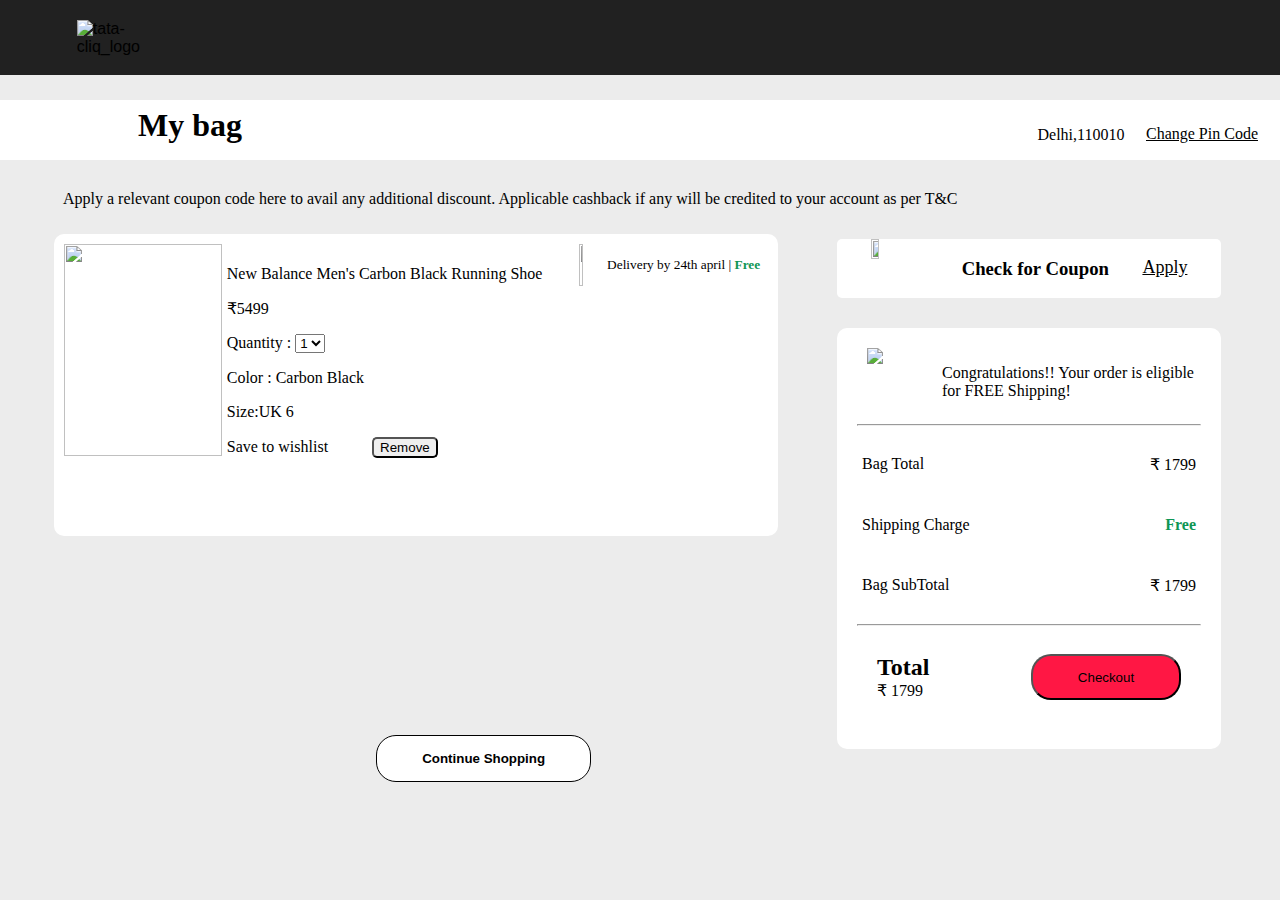
==== bag.html @ 66182cd4 "Merge pull request #32 from premsg1610/finalupdate" ====
<!DOCTYPE html>
<html lang="en">
<head>
    <meta charset="UTF-8">
    <meta http-equiv="X-UA-Compatible" content="IE=edge">
    <meta name="viewport" content="width=device-width, initial-scale=1.0">
    <title>My Bag</title>
    <link rel="stylesheet" href="bag.css">
    <link rel="stylesheet" href="nav_js_css_file/navStyle.css">
    <script
        src="https://kit.fontawesome.com/24c494a6b6.js"
        crossorigin="anonymous"
    ></script>
    <style>
        .loginDropdown{
            margin-top:20px;
            background-color:#212121 !important;
        }
        .loginBtn{
            float: right;
            background-color: #212121;
            color: white; 
            font-size: 25px;
        }
    </style>
</head>
<body>

<!-- Header Section Navbar STARTS Here-->

<div id="navContainer" style="height:75px">
    <div></div>
    <div class="navMiddle">
        <div class="logoHolder">
            <img src="nav_js_css_file/tata_cliq.png" alt="tata-cliq_logo">
        </div>
        <div class="navFunctHolder">
                    <div  class="loginDropdown">
                        <span id="profileIcon" class="loginBtn" >
                            <i class="fa-solid fa-circle-user"></i>&nbsp;&nbsp;
                            <i class="fa-solid fa-angle-down" style="font-size: 18px;"></i>
                        </span>

                        <div class="loginDropdown-content" style="top: 35px;">
                            <span style="right:0.5px; top:-10px;"><i class="fa-solid fa-sort-up"></i></span>
                            <!-- <p id="arrow"></p> -->
                            <button id="loginBtn" onclick="openNav()"  style="display: none;">Login/ Register</button>
                            <p><a href="#"><i class="fa-regular fa-user"></i>&nbsp;&nbsp;&nbsp;My account</a></p>
                            <p><a href="#"><i class="fa-solid fa-bag-shopping"></i>&nbsp;&nbsp;&nbsp;Order History</a></p>
                            <p><a href="#"><i class="fa-regular fa-heart"></i>&nbsp;&nbsp;&nbsp;My Wishlist</a></p>
                            <p><a href="#"><i class="fa-regular fa-bell"></i>&nbsp;&nbsp;&nbsp;Alerts & Coupon</a></p>
                            <p><a href="#"><i class="fa-solid fa-gift"></i>&nbsp;&nbsp;&nbsp;Gift Card</a></p>
                            <p><a href="#"><i class="fa-solid fa-money-bill-1-wave"></i>&nbsp;&nbsp;&nbsp;CLiQ Cash</a></p>
                            <p id="logOut"><a href="#"><i class="fa-solid fa-gear"></i>&nbsp;&nbsp;&nbsp;Log Out</a></p>
                        </div>

                    </div>
        </div>
    </div>
    <div></div>
</div>

<!-- Header Section Navbar ENDS Here-->





    <div id="head">
     <h1>My bag</h1>
     <p id="pin">Delhi,110010 </p>
     <u>Change Pin Code</u>
     </div>
     <p id="tc">Apply a relevant coupon code here to avail any additional discount. Applicable cashback if any will be credited to your account as per T&C</p>
    <div id="maincontainer">
        <div id="productbox">
          
        <div id="productimg"><img src="https://img.tatacliq.com/images/i7/437Wx649H/MP000000011497645_437Wx649H_202112172042201.jpeg" alt=""></div>
        <div id="productdetails">
            <p>New Balance Men's Carbon Black Running Shoe</p>
            <p>₹5499</p>
            <p>Quantity : <select value ="">
                <option value="">1</option>
                <option value="">2</option>
                </select></p>
            <p>Color : Carbon Black </p>
            <p>Size:UK 6</p>
            <p> <i class="fa-regular fa-heart"></i> Save to wishlist <span><button id="delet">Remove   </button></span></p>
        </div>
        <div id="deliverystatus"> <img src="https://encrypted-tbn0.gstatic.com/images?q=tbn:ANd9GcTkJ7J8fstcAZkc0bJeOUeShS929ESxb1ORhcfd6pCL8uCZw5k1F6-1pglfEX2G4hwIFrg&usqp=CAU" alt="">
        <p>Delivery by 24th april | <span id="green">Free</span></p></div>
        
        </div>
        
       
         <div id="rightbox">
            <div id="coupon">
                <img src="https://cdn-icons-png.flaticon.com/512/879/879767.png" width="10%" height="80%">
                <h3>Check for Coupon</h3>
                <p >Apply</p>
            </div>
            <div id="totalbox">
                <div id="delivery">
                <img src="https://www.tatacliq.com/src/cart/components/img/shipping-truck.b2027e03dce2.svg"/>
                <p>Congratulations!! Your order is eligible for FREE Shipping!</p>
               </div>
               <hr>
               <div id ="totalprice">
                  <p>Bag Total</p>
                  <p>₹ 1799</p>
               </div>
              <div id ="totalprice">
                <p>Shipping Charge</p>
                <p id ="green">Free</p>
             </div>
             <div id ="totalprice">
                <p>Bag SubTotal</p>
                <p>₹ 1799</p>
             </div>
             <hr>
             <div id="checkoutbox">
                <div id="Finaltotal">
                    <p id="total">Total</p>
                    <p >₹ 1799</p>
                </div>
                <button>Checkout</button>
             </div>
            
         </div>
         <button id="lastbutton" > <a href="index.html">Continue Shopping   </a> </button>
         
     </div>
   
     

     
</body>


</html>


<script src="nav_js_css_file/brands.js"></script>

<script src="nav_js_css_file/nav.js"></script>

<script src="nav_js_css_file/pop.js"></script>
---- bag.css ----
body{
    background-color: #ececec;
    margin: 0;
}
#head{
    /* border: 1px solid black; */
     height: 50px;
    margin-top: 70px;
    display: flex;
    justify-content: space-between;
    padding-left: 10px;
    padding-top: 10px;
    width: 100%;
    background-color: white;
    margin-left: -2px;
   
    /* border-radius: 10px; */
}
h1{
    margin-left: 130px;
    margin-top: -3px;
}
#pin{
   margin-left: 55%;
}
u{
    margin-top: 15px;
    margin-right: 30px;
}

#maincontainer{
    
    height: 500px;
    display: flex;
     box-sizing: border-box;
    justify-content: space-evenly;
    padding-top: 30px;
    margin-top: -20px;

}
#productbox{
   
    width: 55%;
    height: 60%;
    display: flex;
    /* margin: auto; */
    padding: 10px;
    /* gap: 10px; */
    background-color: white;
    border-radius: 10px;
}
#rightbox{
    
    width: 30%;
    height: 90%;
    padding: 5px;
}
#coupon{
    display: flex;
    justify-content: space-evenly;
    background-color: white;
    border-radius: 5px;
}
#coupon > img{
    height: 25%;
    width: 15%;
}
#coupon > p{
  font-size: large;
  text-decoration: underline;
}
#totalbox{
   
    height: 90%;
    margin-top: 30px;
    background-color: white ;
    border-radius: 10px;
    padding: 20px;
}
#delivery{
  display: flex;
  gap: 30px;
  padding-left: 10px;
}
#delivery > p{
   font-size: medium;
}
#delivery > img{
    width: 20%;
}
#totalprice{
    display: flex;
    justify-content: space-between;
    padding: 5px;
}
#Finaltotal > p{
    margin: 0;
    /* padding: 0; */
}
#total{
    font-size: x-large;
    font-weight: bolder;
}
#checkoutbox{
  display: flex;
  justify-content: space-between;
  padding: 20px;
}
#checkoutbox > button{
    width: 150px;
    background-color: #ff1744;
    border-radius: 20px;
    cursor: pointer;
}

#productimg{
    
    width: 25%;
    height: 75%;
    object-fit: cover;
    
}
#productimg > img{
    
    width: 100%;
    height: 100%;
   
}
#productdetails{
    
    width: 55%;
    height: 75%;
    background-color: white;
    padding: 5px;
}
#deliverystatus{
    font-size: smaller;
    width: 30%;
    height: 15%;
    display: flex;
    background-color: white;
}
#deliverystatus > img {
    width: 15%;
    height: 100%;
}
/* #lastbutton{
    margin: auto;
    background-color: teal;
    margin-left: -150%;

} */
#lastbutton{
    border: 1px solid black;
    /* margin-left: 10%; */
    margin-left: -120%;
    margin-top: -40px;
    padding: 15px 45px 15px 45px;
    border-radius: 20PX;
    background-color: white;
    color:black;
    font-weight: bolder;
    cursor: pointer;
}
#delet{
    margin-left: 40px;
    border-radius: 5px;
}
i{
    cursor: pointer;
    
}
a{
    text-decoration: none;
    color: black;
}
#green{
    color: #0f9654;
    font-weight: bolder;
}
#tc{
    margin-left: 63px;
    margin-top: 30px;
}
u{
    margin-left: -70px;
}
---- nav_js_css_file/navStyle.css ----
body{
    margin:100px 0;
}

/* Header Section Navbar basic container styles */
#navContainer{
    width: 100%;
    height: 100px;
    background-color: #212121;
    display: flex;
    font-family: sans-serif;
    position:fixed;
    top: 0;

}

#navContainer > div:nth-child(1){
    width:6%;
}



/* Navbar Section Area */
#navContainer > div:nth-child(2){
    width:88%;
}
/* ********************** */



#navContainer > div:nth-child(3){
    width:6%;
}

#navContainer > div:nth-child(3)>div{
    width:100%;
    height: 40px;
    background-color: #000;
}


/* Navbar Middle Section style */
.navMiddle{
    display: flex;
    justify-content: space-between;
}




/* Navbar logo section */
.logoHolder{
    width:6.5%;
    display: flex;
    align-items: center;
    cursor: pointer;
}

.logoHolder>img{
    width: 100%;
}
/* *********Logo Section Ends here************ */




/* Navbar Middle division into 2 section */
.navFunctHolder{
    width:84.5%;
}
.navFunctHolder>div:nth-child(1){   
    background-color: #000;
    height: 40px;
}

.navFunctHolder>div:nth-child(2){
    width: 100%;
    height: 60px;
}




/* Top Middle Section Navbar STARTS here*/
.topMiddleSection{
    display: flex;
    justify-content: space-between;
    align-items: center;
    font-size: 14px;
}

.topMiddleSection>div:nth-child(1){
    width:15%;
    padding-left: 18px;
    color: white;
    cursor: pointer;
}

.topMiddleSection_Menu{
    display: flex;
    width: 46%;
    flex-direction: row-reverse;
    justify-content: space-between;
    color: white;
}

.topMenu{
  color: white;
  text-decoration: none;
}
/* Top Middle Section Navbar ENDS here */




/* bottom Middle Section Navbar */
.bottomMiddleSection{
    display: flex;
    justify-content: space-between;
    align-items: center;
}

.bottomMiddleSection>div:nth-child(1){
    width: 25.5%;
    height: 60px;
    display:flex;
    color: white;
}



/* Categories and Brands Style Section  */

.navbarArrowDown{
    padding-left: 5px;
    padding-top: 3px;
}



/********** Search Section ********/
.bottomMiddleSection>div:nth-child(2){
    width: 63.5%;
    height: 60px;
    display: flex;
    align-items: center;
}

.bottomMiddleSection>div:nth-child(2)>div{
    display: flex;
    align-items: center;
    color: #a0a0a0;
    width: 100%;
    height: 40px;
    border-radius: 5px;
    background-color: #4a4a4a;
}

.bottomMiddleSection>div:nth-child(2)>div>div:nth-child(1){
    width: 3%;
    height: 100%;
    display: flex;
    align-items: center;
    padding: 10px;
}

.bottomMiddleSection>div:nth-child(2)>div>div:nth-child(2){
    width: 97%;
    height: 40px;
}

.bottomMiddleSection input{
    background-color: #4a4a4a;
    color: #a0a0a0;
    font-size: 16px;
    border: none;
    border-radius: 5px;
    width: 99%;
    height:38px;
}

.bottomMiddleSection input:focus{
    outline: none;
}

/************ Search Section ENDS here ***********/



/*************** Bookmark and Bag Section Style  ***********/
.bottomMiddleSection>div:nth-child(3){
    width: 11%;
    height: 60px;
    display: flex;
    align-items: center;
    color: white;
}

.bottomMiddleSection>div:nth-child(3)>div{
    width:50%;
    padding-left: 20%;
    cursor: pointer;
}


/****************** Categories Dropdown styling STARTS here **************************/
.dropbtn {
    width:50%;
    height: 100%;
    padding-left: 20px;
    font-size: 18px;
    display: flex;
    align-items: center;
  }
  
  .dropdown {
    position: relative;
    display: block;
    width:50%;
    height: 100%;
    font-size: 18px;
  }
  
  .dropdown-content {
    display: none;
    position: absolute;
    background-color: #f1f1f1;
    padding: 14px 16px 0px 16px;
    text-align: left;
    width:970px;
    box-shadow: 0px 8px 16px 0px rgba(0,0,0,0.2);
  }

  

  .dropdown-content a {
    color: grey;
    padding: 6px 0px;
    text-decoration: none;
    display: block;
  }

  #listCat a{
    padding:11px 0px;
    font-size: 15px;
  }
  
  
  .dropdown-content a:hover {color: #000;}
  
  .dropdown:hover .dropdown-content {display: block;}
  
  .dropdown:hover .dropbtn {
    background-color: #fff;
    width:fit-content;
    padding-right: 10px;
    height: 100%;
    color: #000;
  }

  #listCat span{
    float: right;
    font-weight: 700;
    font-size: 16px;
  }

  /***************** Categories Dropdown styling ENDS here *******************/


  /* Right side Menu items in Category Section */
  .dropdown-content > div {
    display: flex;
    /* position: absolute; */
    background-color: #f1f1f1;
    padding: 14px 16px;
    justify-content: space-between;
    /* width: 100%; */
  }

  .dropdown-content > div > div:nth-child(1){
    width: 20%;
  }

  .dropdown-content > div > div:nth-child(2){
    width: 75%;
  }


/* ***************************************************** */

/****************** Brands Dropdown styling STARTS here **************************/
.dropbtn_Br {
  width:50%;
  height: 100%;
  padding-left: 20px;
  font-size: 18px;
  display: flex;
  align-items: center;
}

.dropdown_Br {
  position: relative;
  display: block;
  width:50%;
  height: 100%;
  font-size: 18px;
}

.dropdown-content_Br {
  display: none;
  position: absolute;
  padding: 14px 16px 0px 16px;
  background-color: #f1f1f1;
  text-align: left;
  width:840px;
  box-shadow: 0px 8px 16px 0px rgba(0,0,0,0.2);
}

.dropdown-content_Br a {
  color: grey;
  padding: 6px 0px;
  text-decoration: none;
  display: block;
}

#listBrand a{
  padding:11px 0px;
  font-size: 15px;
}

.dropdown-content_Br a:hover {color: #000;}

.dropdown_Br:hover .dropdown-content_Br {display: block;}

.dropdown_Br:hover .dropbtn_Br {
  background-color: #fff;
  width:fit-content;
  padding-right: 10px;
  height: 100%;
  color: #000;
}

#listBrand span{
  float: right;
  font-weight: 700;
  font-size: 16px;
}

/***************** Brand Dropdown styling ENDS here *******************/


/* Right side Menu items in Category Section */
.dropdown-content_Br > div {
  display: flex;
  /* position: absolute; */
  background-color: #f1f1f1;
  /* padding: 14px 16px; */
  justify-content: space-between;
  /* width: 100%; */
}

.dropdown-content_Br > div > div:nth-child(1){
  width: 20%;
  padding: 14px 20px;
}

.dropdown-content_Br > div > div:nth-child(2){
  width: 45%;
  padding: 14px 16px;
}

.dropdown-content_Br > div > div:nth-child(3){
  width: 35%;
  background-color: #dbd9d9;
}


/* ****************************************************** */

#cateTable, #brandTable{
  width: 100%;
}


#imgList>div{
  display:flex;
  justify-content: space-around;
  margin-top: 10px;
  margin-bottom: 10px;
}

#imgList img{
  border-radius: 50%;
  cursor: pointer;
}
  

/***************** Login/Register Section ******************/

/* .loginBtn {
  display: flex;
  align-items: center;
  height: 100%;
} */

.loginDropdown {
  position: relative;
  display: block;
  float: right;
}

.loginDropdown-content {
  display: none;
  position: absolute;
  right:0;
  top: 28px;
  background-color: #f1f1f1;
  padding: 14px 20px;
  text-align: left;
  min-width:140px;
  line-height: 25px;
  box-shadow: 0px 8px 16px 0px rgba(0,0,0,0.2);
  z-index: 1;
}

/* .loginDropdown-content a {
  color: black;
  padding: 10px 0px;
  text-decoration: none;
  display: block;
} */

.loginDropdown-content a:hover {color: #000; cursor: pointer; }

.loginDropdown:hover .loginDropdown-content {
  display: block;
  
}

/* .loginDropdown:hover .loginBtn {
  background-color: #fff;
  width:max-content;
  padding-right: 10px;
  height: 100%;
  color: #000;
} */

.loginDropdown-content  a{
  text-decoration: none;
  color: black;
  font-size: 15px;
}

#loginBtn{
  border: none;
  border-radius: 20px;
  background-color: red;
  color: white;
  padding: 10px 16px;
  font-size: 16px;
  cursor: pointer;
}

.loginDropdown-content span{
  position:absolute; 
  top: -9px; 
  right: 25px; 
  font-size: 30px; 
  color: #f1f1f1;
}


/******************* SignIn / SignUp Window style *********************/
.overlay {
  height: 100%;
  width: 100%;
  display: none;
  position: fixed;
  z-index: 1;
  top: 0;
  left: 0;
  background-color: rgb(0,0,0);
  background-color: rgba(0,0,0, 0.66);
}

.overlay-content {
  position: relative;
  /* top: 25%; */
  padding-top: 85px;
  width: 35%;
  height: 95vh;
  text-align: center;
  color: #000;
  margin: auto;
  margin-top: 5px;
  background-color: white;
  border-radius: 30px;
}

.overlay a {
  padding: 8px;
  text-decoration: none;
  font-size: 36px;
  color: #818181;
  display: block;
  transition: 0.3s;
}


.overlay .closebtn {
  position: absolute;
  top: 12px;
  right: 20px;
  font-size: 40px;
}



.overlay-content > h1{
  font-size: 32px;
  font-family: 700;
  color: #212121;
  margin: 0;
}

.inputMobile{
  color: #9d9e9f;
  font-size: 16px;
  font-weight: 400;
}

.numberInput{
  display: flex;
  margin: auto;
  border: 1px solid #e7e7e7;
  border-radius: 5px;
  width: 70%;
  height: 40px;
  margin-top: 35px;
  align-items: center;
}

.overlay-content > div > div > div:nth-child(1){
  padding: 10px 20px;
  font-size: 16px;
}

.numberInput > div:last-child{
  width: 100%;
}

.overlay-content > div > div input{
  height: 38px;
  width: 100%;
  border: none;
  outline: none;
  font-size: 16px;
}

.overlay-content input::-webkit-outer-spin-button,
input::-webkit-inner-spin-button {
  -webkit-appearance: none;
  margin: 0;
}

.overlay-content h3{
  color:#da1c5c;
  margin: auto;
  margin-top: 25px;
  margin-bottom: 50px;
  cursor: pointer;
  width: 35%;
}
.termPolicy{
  color:#da1c5c;
  margin:0px 0px 30px;
  font-weight: 700;
}

#term{
  width: 70%;
  margin: auto;
  font-size: 12px;
  text-align: left;
  color: #4a4a4a;
}

.overlay-content button{
  width: 70%;
  border-radius: 15px;
  font-size: 18px;
  color: rgb(255, 255, 255);
  text-align: center;
  border: 0px;
  margin-top: 15px;
  outline: none;
  padding: 13px 15px;
  /* background-image: linear-gradient(to right bottom, rgb(137, 33, 107), rgb(218, 68, 83));
  box-shadow: rgb(218 68 83) 0px 28px 18px -23px; */
  cursor: pointer;
}


/**************** SignIn / SignUP window style ENDS here *********************/



#popEmailDiv{
  display: none;
}

.otpResend{
  display: flex;
  justify-content: space-between;
  width: 70%;
  color:#da1c5c;
  font-weight: 400;
  margin: auto;
}

.otpResend p{
  cursor: pointer;
}

#popOtpBtn{
  margin-top: 80px;
}
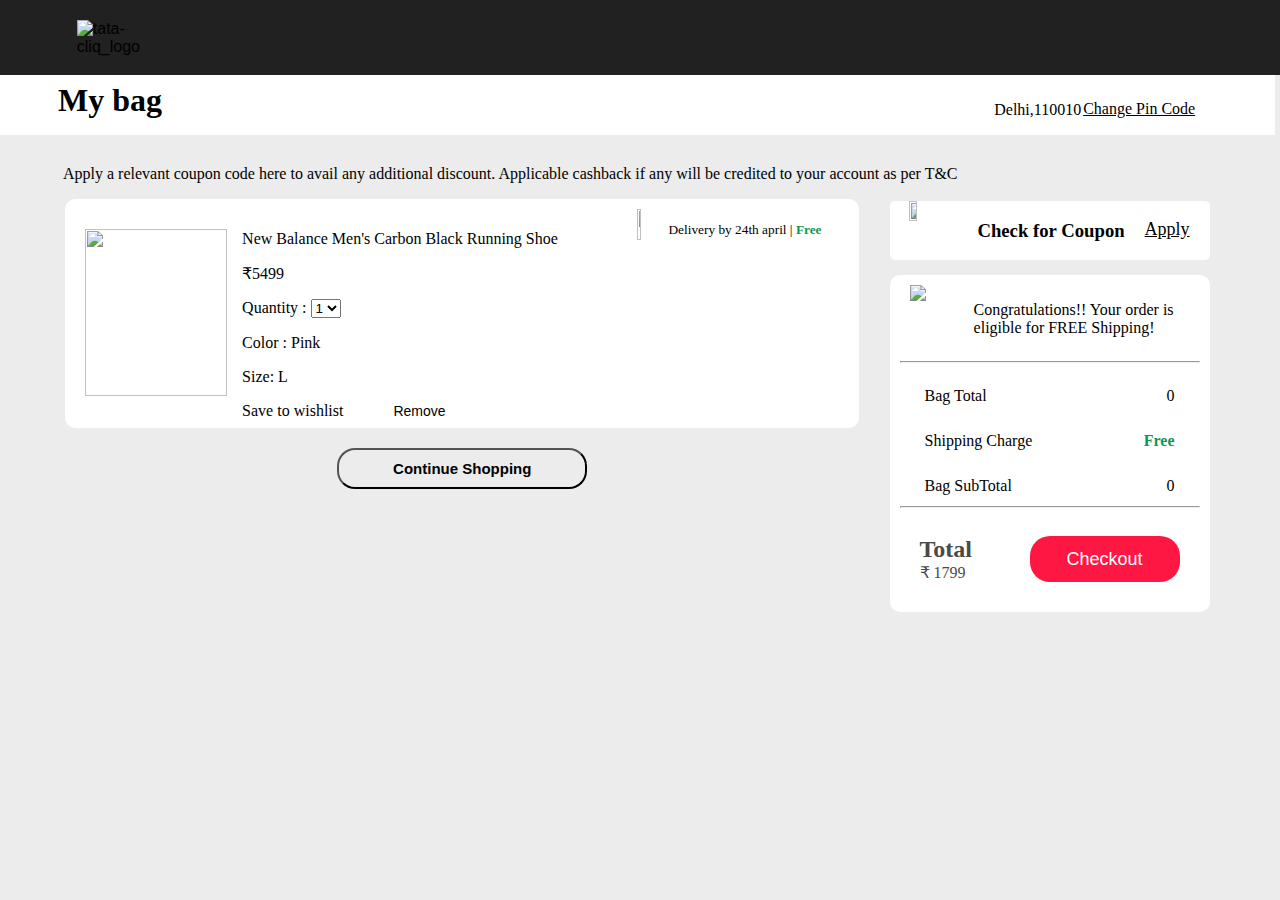
==== commit 2599cf47: "Merge pull request #33 from premsg1610/homePage" ====
--- a/bag.html
+++ b/bag.html
@@ -72,27 +72,35 @@
      <u>Change Pin Code</u>
      </div>
      <p id="tc">Apply a relevant coupon code here to avail any additional discount. Applicable cashback if any will be credited to your account as per T&C</p>
-    <div id="maincontainer">
+    <div id="maincontainer" >
+      <div id="itemsContainer" >
         <div id="productbox">
-          
-        <div id="productimg"><img src="https://img.tatacliq.com/images/i7/437Wx649H/MP000000011497645_437Wx649H_202112172042201.jpeg" alt=""></div>
-        <div id="productdetails">
-            <p>New Balance Men's Carbon Black Running Shoe</p>
-            <p>₹5499</p>
-            <p>Quantity : <select value ="">
-                <option value="">1</option>
-                <option value="">2</option>
-                </select></p>
-            <p>Color : Carbon Black </p>
-            <p>Size:UK 6</p>
-            <p> <i class="fa-regular fa-heart"></i> Save to wishlist <span><button id="delet">Remove   </button></span></p>
+            <div id="productimg"><img id="img" src="https://img.tatacliq.com/images/i7/437Wx649H/MP000000011497645_437Wx649H_202112172042201.jpeg" alt=""></div>
+            <div id="productdetails">
+                <p id="itemDetail">New Balance Men's Carbon Black Running Shoe</p>
+                <p id="itemPrice">₹5499</p>
+                <p>Quantity : <select value ="">
+                    <option value="">1</option>
+                    <option value="">2</option>
+                    <option value="">3</option>
+                    <option value="">4</option>
+                    <option value="">5</option>
+                    </select></p>
+                <p>Color : Pink </p>
+                <p>Size: L</p>
+                <p> <i class="fa-regular fa-heart"></i> Save to wishlist <span><button id="delet">Remove   </button></span></p>
         </div>
         <div id="deliverystatus"> <img src="https://encrypted-tbn0.gstatic.com/images?q=tbn:ANd9GcTkJ7J8fstcAZkc0bJeOUeShS929ESxb1ORhcfd6pCL8uCZw5k1F6-1pglfEX2G4hwIFrg&usqp=CAU" alt="">
         <p>Delivery by 24th april | <span id="green">Free</span></p></div>
         
         </div>
+        <div id="continue">
+            <button id="lastbutton"><a id="anchor" href="index.html">Continue Shopping</a>
+            </button></div>
         
-       
+        
+    </div>  
+    
          <div id="rightbox">
             <div id="coupon">
                 <img src="https://cdn-icons-png.flaticon.com/512/879/879767.png" width="10%" height="80%">
@@ -107,31 +115,32 @@
                <hr>
                <div id ="totalprice">
                   <p>Bag Total</p>
-                  <p>₹ 1799</p>
+                  <p id="bagTotal1">0</p>
                </div>
               <div id ="totalprice">
                 <p>Shipping Charge</p>
-                <p id ="green">Free</p>
+                <p id="green">Free</p>
              </div>
              <div id ="totalprice">
                 <p>Bag SubTotal</p>
-                <p>₹ 1799</p>
+                <p id="bagTotal2">0</p>
              </div>
              <hr>
              <div id="checkoutbox">
                 <div id="Finaltotal">
                     <p id="total">Total</p>
-                    <p >₹ 1799</p>
+                    <p id="bagTotal4">₹ 1799</p>
                 </div>
                 <button>Checkout</button>
              </div>
             
          </div>
-         <button id="lastbutton" > <a href="index.html">Continue Shopping   </a> </button>
+        
          
      </div>
    
      
+</div>
 
      
 </body>
@@ -139,6 +148,7 @@
 
 </html>
 
+<script src="bag.js"></script>
 
 <script src="nav_js_css_file/brands.js"></script>
 
--- a/bag.css
+++ b/bag.css
@@ -5,55 +5,65 @@
 #head{
     /* border: 1px solid black; */
      height: 50px;
-    margin-top: 70px;
+    /* margin-top: 70px; */
     display: flex;
     justify-content: space-between;
     padding-left: 10px;
     padding-top: 10px;
-    width: 100%;
+    width: 99%;
     background-color: white;
     margin-left: -2px;
    
     /* border-radius: 10px; */
 }
 h1{
-    margin-left: 130px;
+    margin-left: 50px;
     margin-top: -3px;
 }
 #pin{
-   margin-left: 55%;
+   margin-left: 60%;
 }
 u{
     margin-top: 15px;
-    margin-right: 30px;
+    margin-right: 80px;
 }
 
 #maincontainer{
     
-    height: 500px;
+    /* height: 500px; */
     display: flex;
      box-sizing: border-box;
     justify-content: space-evenly;
-    padding-top: 30px;
+    padding-top: 20px;
     margin-top: -20px;
-
+    /* border:solid */
+
+}
+
+#itemsContainer{
+    width:62%;
+    margin-right:-40px;
+    /* border:solid coral */
 }
 #productbox{
    
-    width: 55%;
-    height: 60%;
+    /* width: 55%; */
+    height: 50%;
     display: flex;
     /* margin: auto; */
     padding: 10px;
     /* gap: 10px; */
     background-color: white;
     border-radius: 10px;
+    /* border:solid red */
 }
 #rightbox{
     
-    width: 30%;
-    height: 90%;
+    width: 25%;
+    /* height: 100%; */
     padding: 5px;
+    /* border:1px solid blue; */
+    margin-top: -3px;
 }
 #coupon{
     display: flex;
@@ -71,11 +81,12 @@
 }
 #totalbox{
    
-    height: 90%;
-    margin-top: 30px;
+    /* height: 90%; */
+    margin-top: 15px;
     background-color: white ;
     border-radius: 10px;
-    padding: 20px;
+    padding: 10px;
+    /* border:1px solid yellow */
 }
 #delivery{
   display: flex;
@@ -89,17 +100,23 @@
     width: 20%;
 }
 #totalprice{
+    height:35px;
     display: flex;
     justify-content: space-between;
-    padding: 5px;
+    padding-left: 25px;
+    padding-right:25px;
+    margin-bottom:10px;
+    /* border:1px solid brown; */
 }
 #Finaltotal > p{
     margin: 0;
     /* padding: 0; */
+    color:#4a4a4a;
 }
 #total{
     font-size: x-large;
     font-weight: bolder;
+    color:grey
 }
 #checkoutbox{
   display: flex;
@@ -110,14 +127,19 @@
     width: 150px;
     background-color: #ff1744;
     border-radius: 20px;
+    border:none;
     cursor: pointer;
+    color:white;
+    font-size: 18px;
 }
 
 #productimg{
     
-    width: 25%;
-    height: 75%;
+    width: 20%;
+    height: 80%;
     object-fit: cover;
+    margin:20px 10px 0px 10px;
+    /* border:solid blue */
     
 }
 #productimg > img{
@@ -129,9 +151,10 @@
 #productdetails{
     
     width: 55%;
-    height: 75%;
+    /* height: 75%; */
     background-color: white;
     padding: 5px;
+    /* border:solid teal */
 }
 #deliverystatus{
     font-size: smaller;
@@ -150,21 +173,31 @@
     margin-left: -150%;
 
 } */
+
+#continue{
+    /* border:1px solid red; */
+    background-color: #ececec;
+    text-align: center;
+    margin-top: 20px;
+}
+
 #lastbutton{
-    border: 1px solid black;
-    /* margin-left: 10%; */
-    margin-left: -120%;
-    margin-top: -40px;
-    padding: 15px 45px 15px 45px;
-    border-radius: 20PX;
-    background-color: white;
+    /* border: 1px solid black; */
+    width:250px;
+    padding: 10px 20px 10px 20px;
+    border-radius: 18PX;
+    background-color:#ececec;
     color:black;
     font-weight: bolder;
     cursor: pointer;
+    font-size:15px;
 }
 #delet{
     margin-left: 40px;
     border-radius: 5px;
+    border:none;
+    background-color: white;
+    font-size:14px
 }
 i{
     cursor: pointer;
--- a/nav_js_css_file/navStyle.css
+++ b/nav_js_css_file/navStyle.css
@@ -1,5 +1,5 @@
 body{
-    margin:100px 0;
+    margin:0px 0;
 }
 
 /* Header Section Navbar basic container styles */
@@ -9,15 +9,18 @@
     background-color: #212121;
     display: flex;
     font-family: sans-serif;
-    position:fixed;
+    position:sticky;
     top: 0;
+    z-index: 1;
 
 }
 
 #navContainer > div:nth-child(1){
     width:6%;
 }
-
+#blockshowCat,#blockshow{
+  background-color: white;;
+}
 
 
 /* Navbar Section Area */
@@ -58,7 +61,15 @@
 
 .logoHolder>img{
     width: 100%;
-}
+    height:fit-content;
+    /* width:fit-content */
+}
+.logoHolder>img:hover{
+  transform:none;
+  
+}
+
+
 /* *********Logo Section Ends here************ */
 
 
@@ -108,7 +119,65 @@
   color: white;
   text-decoration: none;
 }
+.topMenu:hover{
+  color:white
+}
 /* Top Middle Section Navbar ENDS here */
+
+
+
+
+/*********************** SignIn / SignUp Section **********************/
+
+#popMobileDiv{
+  margin-top:5px;
+}
+
+
+#popDisplay {
+  background-color: #ff1744;
+  padding: 10px 25px;
+  border-radius: 25px;
+  color: white;
+  border: none;
+  cursor: pointer;
+}
+#popIcon {
+  margin-right: 10px;
+}
+
+#arrow {
+  margin-top: 33px;
+  background-color: white;
+  content: "   ";
+  position: absolute;
+  width: 15px;
+  height: 15px;
+  box-sizing: border-box;
+  z-index: 3;
+  border: none;
+  margin-left: 130px;
+  transform: rotate(225deg);
+  /* display: none; */
+}
+
+#boxhov {
+  margin-top: -10px;
+  width: 300px;
+  /* padding: 50px; */
+  position: absolute;
+  margin-left: 405px;
+  z-index: 3;
+  display: none;
+  box-shadow: rgba(0, 0, 0, 0.1) 0px 4px 12px;
+}
+
+#dummy:hover + #boxhov,
+#boxhov:hover {
+  display: block;
+}
+
+/*********************** SignIn / SignUp Section ENDS here ************************/
 
 
 
@@ -118,6 +187,7 @@
     display: flex;
     justify-content: space-between;
     align-items: center;
+
 }
 
 .bottomMiddleSection>div:nth-child(1){
@@ -144,6 +214,7 @@
     height: 60px;
     display: flex;
     align-items: center;
+    /* border:1px solid red */
 }
 
 .bottomMiddleSection>div:nth-child(2)>div{
@@ -154,6 +225,7 @@
     height: 40px;
     border-radius: 5px;
     background-color: #4a4a4a;
+    /* border:1px solid white */
 }
 
 .bottomMiddleSection>div:nth-child(2)>div>div:nth-child(1){
@@ -175,8 +247,10 @@
     font-size: 16px;
     border: none;
     border-radius: 5px;
-    width: 99%;
+    width: 97%;
     height:38px;
+    /* border:1px solid teal; */
+    float:right
 }
 
 .bottomMiddleSection input:focus{
@@ -224,7 +298,7 @@
   .dropdown-content {
     display: none;
     position: absolute;
-    background-color: #f1f1f1;
+    background-color: white;
     padding: 14px 16px 0px 16px;
     text-align: left;
     width:970px;
@@ -240,11 +314,29 @@
     display: block;
   }
 
+  /* .dropdown-content a:hover{
+    color: red !important;
+  } */
+#listCat{
+  font-size:18px;
+}
   #listCat a{
     padding:11px 0px;
     font-size: 15px;
   }
-  
+
+  #cateTable a:hover{
+    color: red !important;
+  }
+
+  #brandTable a:hover{
+    color: red !important;
+  }
+
+  hr{
+    margin:8px 0px;
+    color:black
+  }
   
   .dropdown-content a:hover {color: #000;}
   
@@ -275,6 +367,7 @@
     padding: 14px 16px;
     justify-content: space-between;
     /* width: 100%; */
+    
   }
 
   .dropdown-content > div > div:nth-child(1){
@@ -310,9 +403,9 @@
   display: none;
   position: absolute;
   padding: 14px 16px 0px 16px;
-  background-color: #f1f1f1;
+  background-color: white;
   text-align: left;
-  width:840px;
+  width:900px;
   box-shadow: 0px 8px 16px 0px rgba(0,0,0,0.2);
 }
 
@@ -349,7 +442,7 @@
 /***************** Brand Dropdown styling ENDS here *******************/
 
 
-/* Right side Menu items in Category Section */
+/* Right side Menu items in Brand Section */
 .dropdown-content_Br > div {
   display: flex;
   /* position: absolute; */
@@ -379,6 +472,7 @@
 
 #cateTable, #brandTable{
   width: 100%;
+  font-size:14px;
 }
 
 
@@ -392,6 +486,11 @@
 #imgList img{
   border-radius: 50%;
   cursor: pointer;
+  height:fit-content;
+  /* width:fit-content */
+}
+#imgList img:hover{
+  transform: none;
 }
   
 
@@ -417,7 +516,7 @@
   background-color: #f1f1f1;
   padding: 14px 20px;
   text-align: left;
-  min-width:140px;
+  min-width:180px;
   line-height: 25px;
   box-shadow: 0px 8px 16px 0px rgba(0,0,0,0.2);
   z-index: 1;
@@ -457,7 +556,8 @@
   background-color: red;
   color: white;
   padding: 10px 16px;
-  font-size: 16px;
+  margin-bottom:10px;
+  font-size: 14px;
   cursor: pointer;
 }
 
@@ -569,7 +669,10 @@
   margin-top: 25px;
   margin-bottom: 50px;
   cursor: pointer;
-  width: 35%;
+  width: 40%;
+  font-size:16px;
+  font-weight:bold;
+  /* border:1px solid red */
 }
 .termPolicy{
   color:#da1c5c;
